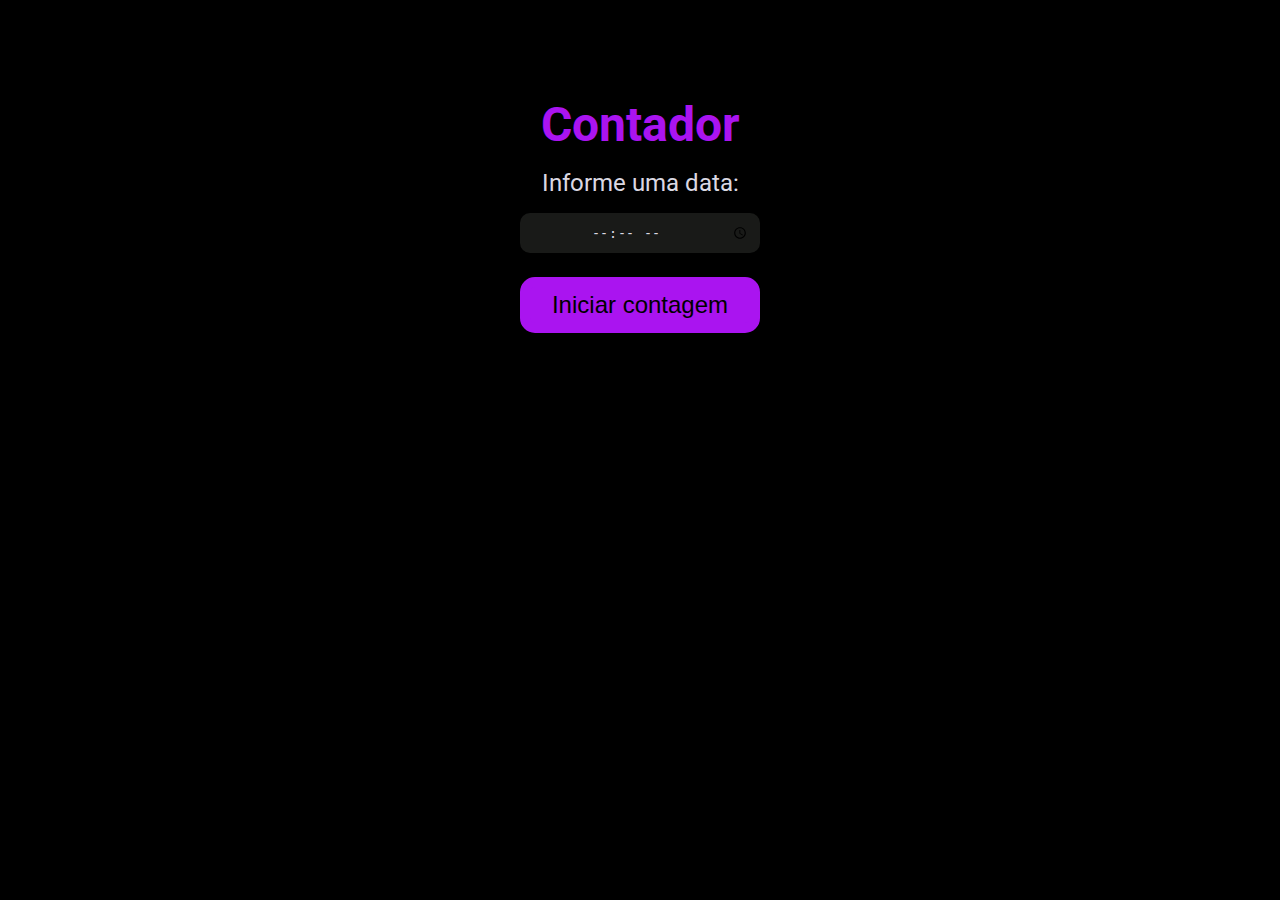
==== home/index.html @ 6af44b9a "first commit - home screen done" ====
<!DOCTYPE html>
<html lang="en">
  <head>
    <meta charset="UTF-8" />
    <meta http-equiv="X-UA-Compatible" content="IE=edge" />
    <meta name="viewport" content="width=device-width, initial-scale=1.0" />
    <title>Contador</title>
    <link rel="stylesheet" href="./styles/style.css" />
  </head>
  <body>
    <div class="container">
      <h1>Contador</h1>
      <label for="data">Informe uma data:</label>
      <input type="time" placeholder="00:00" />
      <button onclick="startCount()">Iniciar contagem</button>
    </div>
  </body>
  <script src="/js/main.js"></script>
</html>
---- home/styles/style.css ----
@import url("https://fonts.googleapis.com/css2?family=Roboto:wght@500&display=swap");
* {
  -webkit-box-sizing: border-box;
          box-sizing: border-box;
  margin: 0;
  padding: 0;
}

:root {
  font-size: 16px;
  font-family: 'Roboto';
}

.container {
  display: -webkit-box;
  display: -ms-flexbox;
  display: flex;
  -webkit-box-orient: vertical;
  -webkit-box-direction: normal;
      -ms-flex-direction: column;
          flex-direction: column;
  -webkit-box-align: center;
      -ms-flex-align: center;
          align-items: center;
  gap: 1rem;
  margin-top: 6rem;
  height: 100%;
  font-size: 1.5rem;
}

.container h1 {
  color: #aa14f0;
}

.container label {
  color: #dbd8e3;
}

.container input {
  border: 10px solid #191a18;
  border-radius: 10px;
  width: 15rem;
  height: 2.5rem;
  text-align: center;
  background-color: #191a18;
  color: #dbd8e3;
  margin-top: auto;
}

.container button {
  background-color: #aa14f0;
  color: black;
  border: 10px solid #aa14f0;
  border-radius: 15px;
  font-size: 1.5rem;
  cursor: pointer;
  margin-top: 0.5rem;
  height: 3.5rem;
  width: 15rem;
}

body {
  background-color: #000;
}
/*# sourceMappingURL=style.css.map */
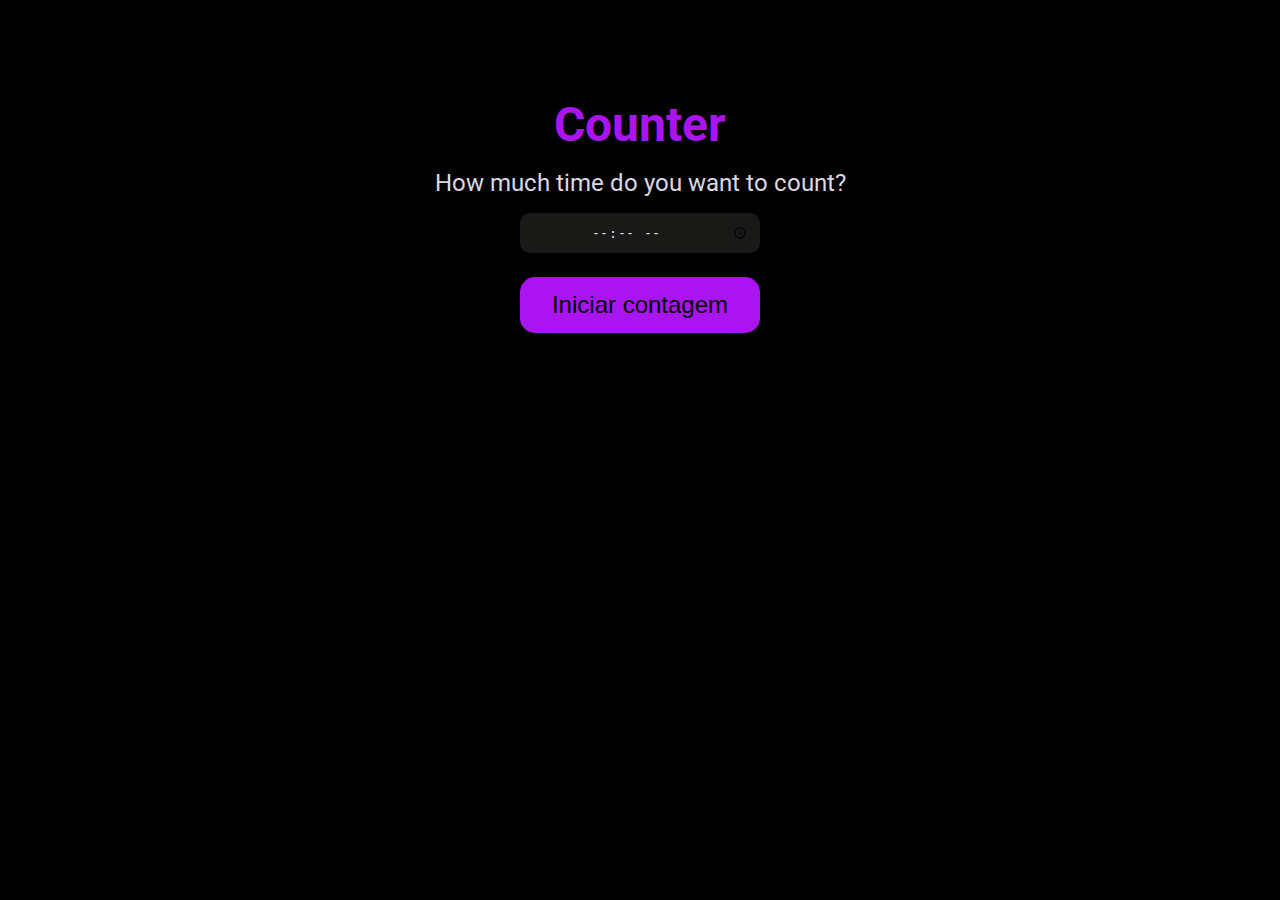
==== commit 956281d3: "changed language and added clock icon to head" ====
--- a/home/index.html
+++ b/home/index.html
@@ -4,13 +4,14 @@
     <meta charset="UTF-8" />
     <meta http-equiv="X-UA-Compatible" content="IE=edge" />
     <meta name="viewport" content="width=device-width, initial-scale=1.0" />
-    <title>Contador</title>
+    <link rel="shortcut icon" href="styles/img/clock-svgrepo-com.svg" />
+    <title>Counter</title>
     <link rel="stylesheet" href="./styles/style.css" />
   </head>
   <body>
     <div class="container">
-      <h1>Contador</h1>
-      <label for="data">Informe uma data:</label>
+      <h1>Counter</h1>
+      <label for="data">How much time do you want to count?</label>
       <input type="time" placeholder="00:00" />
       <button onclick="startCount()">Iniciar contagem</button>
     </div>
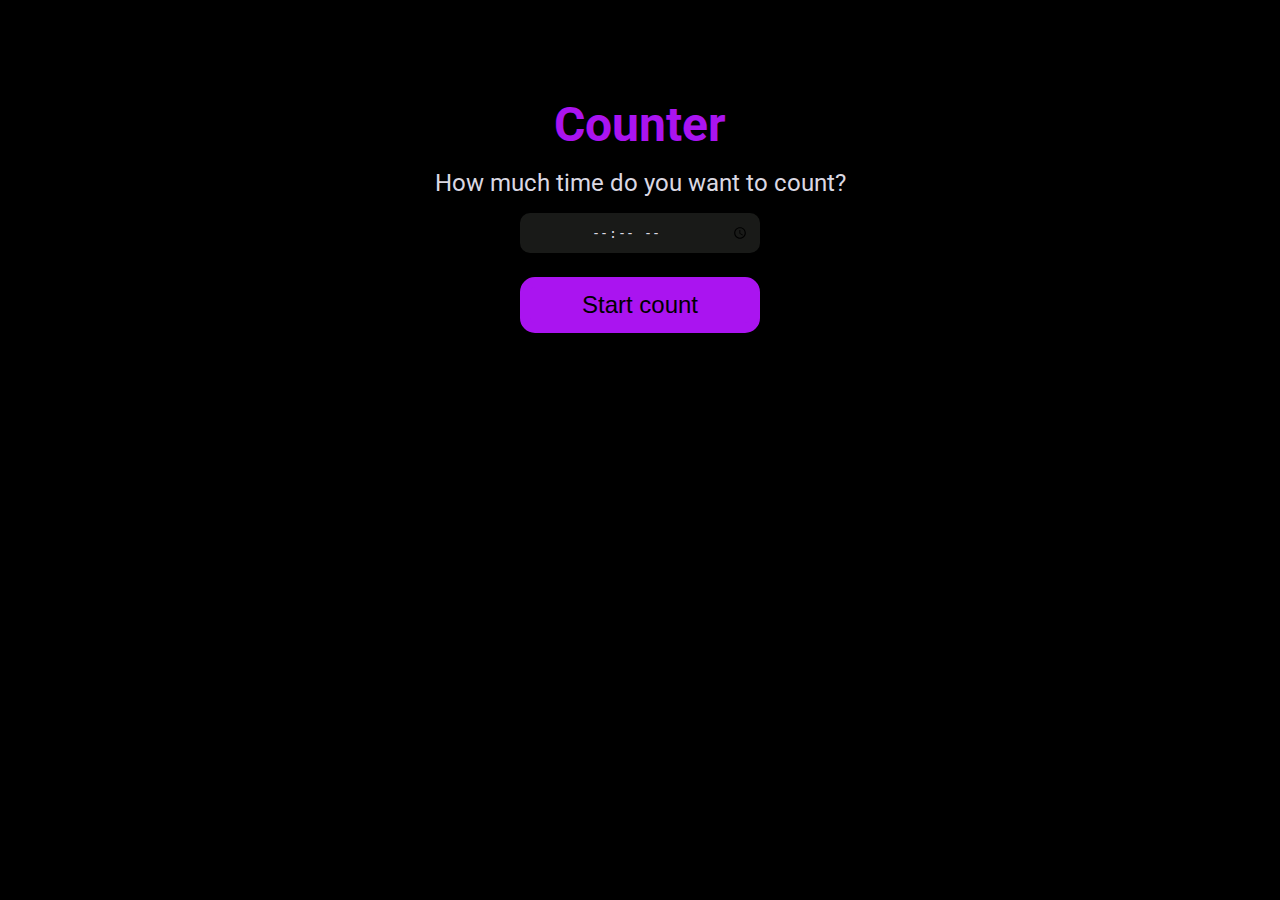
==== commit 786e756b: "refactoring code and organizing files" ====
--- a/home/index.html
+++ b/home/index.html
@@ -4,16 +4,17 @@
     <meta charset="UTF-8" />
     <meta http-equiv="X-UA-Compatible" content="IE=edge" />
     <meta name="viewport" content="width=device-width, initial-scale=1.0" />
-    <link rel="shortcut icon" href="styles/img/clock-svgrepo-com.svg" />
+    <link rel="shortcut icon" href="/img/clock-svgrepo-com.svg" />
     <title>Counter</title>
-    <link rel="stylesheet" href="./styles/style.css" />
+    <link rel="stylesheet" href="/styles/base.css" />
+    <link rel="stylesheet" href="/styles/home.css" />
   </head>
   <body>
     <div class="container">
       <h1>Counter</h1>
       <label for="data">How much time do you want to count?</label>
       <input type="time" placeholder="00:00" />
-      <button onclick="startCount()">Iniciar contagem</button>
+      <button onclick="startCount()">Start count</button>
     </div>
   </body>
   <script src="/js/main.js"></script>
--- a/styles/base.css
+++ b/styles/base.css
@@ -0,0 +1,38 @@
+@import url('https://fonts.googleapis.com/css2?family=Roboto:wght@500&display=swap');
+* {
+  -webkit-box-sizing: border-box;
+  box-sizing: border-box;
+  margin: 0;
+  padding: 0;
+}
+:root {
+  font-size: 16px;
+  font-family: 'Roboto';
+  --bg-color: #000;
+  --main-color: #aa14f0;
+  --secondary-color: #191a18;
+  --text-color: #dbd8e3;
+}
+
+body {
+  background-color: var(--bg-color);
+}
+
+button {
+  background-color: var(--main-color);
+  color: black;
+  border: 10px solid var(--main-color);
+  border-radius: 15px;
+  font-size: 1.5rem;
+  cursor: pointer;
+  margin-top: 0.5rem;
+  height: 3.5rem;
+  width: 15rem;
+}
+
+h1 {
+  color: var(--main-color);
+}
+label {
+  color: var(--text-color);
+}
--- a/styles/home.css
+++ b/styles/home.css
@@ -0,0 +1,26 @@
+.container {
+  display: -webkit-box;
+  display: -ms-flexbox;
+  display: flex;
+  -webkit-box-orient: vertical;
+  -webkit-box-direction: normal;
+  -ms-flex-direction: column;
+  flex-direction: column;
+  -webkit-box-align: center;
+  -ms-flex-align: center;
+  align-items: center;
+  gap: 1rem;
+  margin-top: 6rem;
+  height: 100%;
+  font-size: 1.5rem;
+}
+.container input {
+  border: 10px solid #191a18;
+  border-radius: 10px;
+  width: 15rem;
+  height: 2.5rem;
+  text-align: center;
+  background-color: #191a18;
+  color: #dbd8e3;
+  margin-top: auto;
+}
